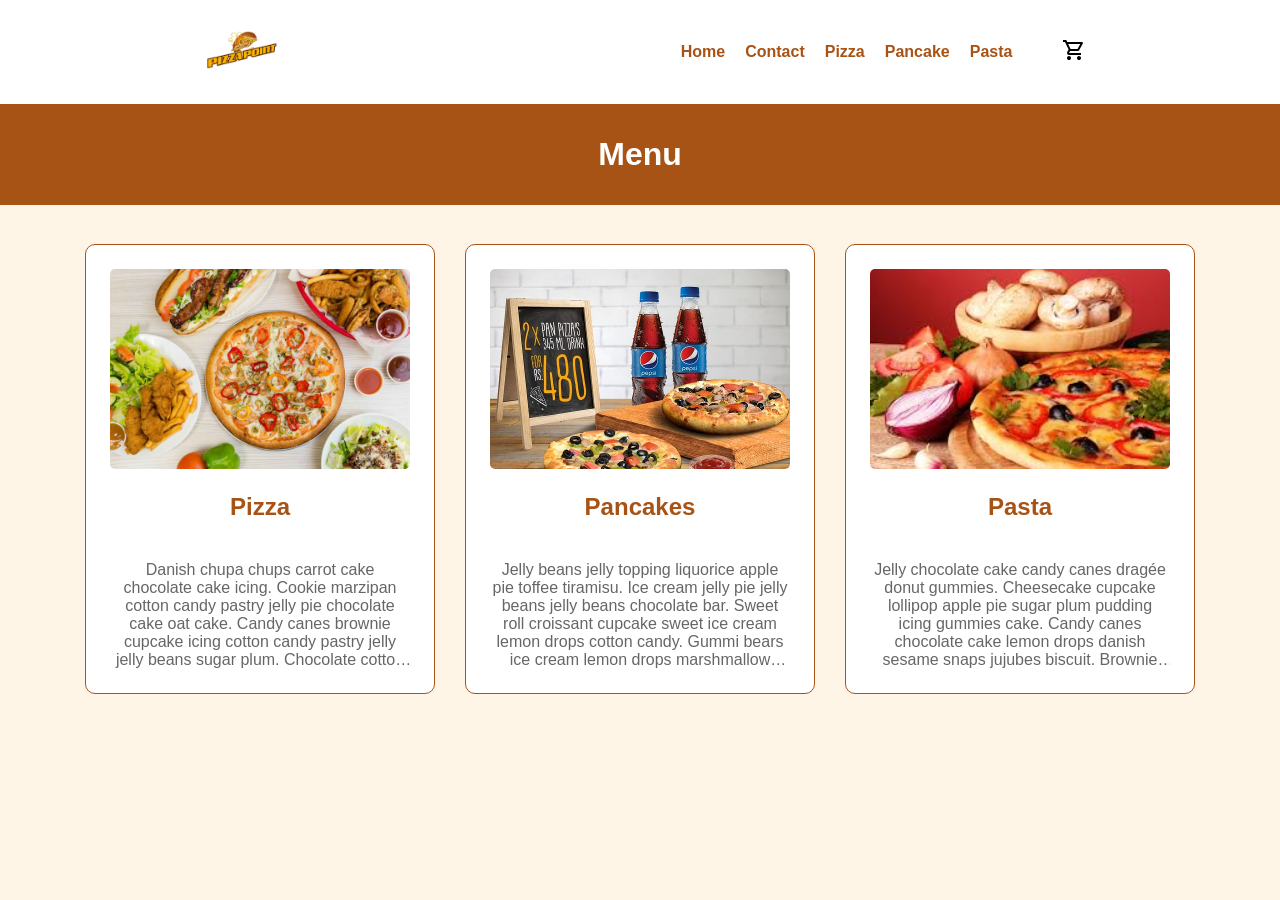
==== index.html @ b6c36640 "completed" ====
<!DOCTYPE html>
<html lang="en">
  <head>
    <meta charset="UTF-8" />
    <meta name="viewport" content="width=device-width, initial-scale=1.0" />
    <title>Pizza Website</title>
    <link rel="stylesheet" href="style.css" />
  </head>
  <body>
    <div id="nav">
      <div class="a">
        <img src="img/pizza.png" alt="logo" class="logo" />
      </div>
      <div class="b">
        <ul>
          <li><a href="index.html">Home</a></li>
          <li><a href="contact.html">Contact</a></li>
          <li><a href="pizza.html">Pizza</a></li>
          <li><a href="pancake.html">Pancake</a></li>
          <li><a href="pasta.html">Pasta</a></li>
        </ul>
        <div id="cart">
          <img
            src="img/shopping_cart_FILL0_wght400_GRAD0_opsz24.svg"
            alt="cart"
          />
        </div>
      </div>
    </div>
    <div id="header">
      <h1>Menu</h1>
    </div>
    <div id="content">
      <div class="pizza">
        <img src="img/delicacies1.png" alt="delicacies1" />
        <h2>Pizza</h2>
        <p>
          Danish chupa chups carrot cake chocolate cake icing. Cookie marzipan
          cotton candy pastry jelly pie chocolate cake oat cake. Candy canes
          brownie cupcake icing cotton candy pastry jelly jelly beans sugar
          plum. Chocolate cotton candy shortbread chocolate cake candy canes
          bonbon sesame snaps sweet gingerbread.
        </p>
      </div>
      <div class="pizza">
        <img src="img/delicacies2.png" alt="delicacies2" />
        <h2>Pancakes</h2>
        <p>
          Jelly beans jelly topping liquorice apple pie toffee tiramisu. Ice
          cream jelly pie jelly beans jelly beans chocolate bar. Sweet roll
          croissant cupcake sweet ice cream lemon drops cotton candy. Gummi
          bears ice cream lemon drops marshmallow donut halvah oat cake
          gingerbread cake.
        </p>
      </div>
      <div class="pizza">
        <img src="img/delicacies3.png" alt="delicacies3" />
        <h2>Pasta</h2>
        <p>
          Jelly chocolate cake candy canes dragée donut gummies. Cheesecake
          cupcake lollipop apple pie sugar plum pudding icing gummies cake.
          Candy canes chocolate cake lemon drops danish sesame snaps jujubes
          biscuit. Brownie sweet roll pastry jujubes dragée gummies muffin
          carrot cake.
        </p>
      </div>
    </div>
  </body>
</html>
---- style.css ----
* {
  padding: 0;
  margin: 0;
  box-sizing: border-box;
  font-family: "Arial", sans-serif;
}

body {
  background-color: #fff5e6;
}

.logo {
  width: 100px;
  transition: transform 0.3s ease;
}

.logo:hover {
  transform: scale(1.1);
}

#nav {
  display: flex;
  justify-content: space-around;
  align-items: center;
  padding: 0;
  background-color: white;
  box-shadow: 0 2px 5px rgba(0, 0, 0, 0.1);
}

.b {
  display: flex;
  align-items: center;
  gap: 50px;
  justify-content: space-around;
}

#nav a {
  text-decoration: none;
  color: #a75316;
  font-weight: bold;
  transition: color 0.3s ease;
}

#nav a:hover {
  color: #ff8c42;
}

#nav ul {
  display: flex;
  list-style: none;
  gap: 20px;
}

#header {
  display: flex;
  justify-content: center;
  padding: 2rem;
  background-color: #a75316;
  color: white;
  margin-bottom: 1.5rem;
}

#content {
  display: flex;
  width: 100%;
  flex-wrap: wrap;
  justify-content: center;
  padding: 0 2rem;
}

.pizza {
  display: flex;
  flex-direction: column;
  align-items: center;
  border: #a75316 solid 1px;
  width: 350px;
  height: 450px;
  margin: 15px;
  padding: 1.5rem;
  border-radius: 10px;
  background-color: white;
  transition: transform 0.3s ease;
  justify-content: space-between;
}

.pizza img {
  width: 100%;
  height: 200px;
  object-fit: cover;
  border-radius: 5px;
}

.pizza p {
  text-align: center;
  width: 100%;
  margin-top: 1rem;
  color: #666;
  display: -webkit-box;
  -webkit-line-clamp: 6;
  -webkit-box-orient: vertical;
  overflow: hidden;
}

.pizza:hover {
  transform: translateY(-5px);
  box-shadow: 0 5px 15px rgba(0, 0, 0, 0.1);
}

.pizza h2 {
  color: #a75316;
  margin: 1rem 0;
}

/* Contact page styles */
#contact-content {
  max-width: 800px;
  margin: 2rem auto;
  padding: 0 1rem;
}

.contact-form {
  display: flex;
  flex-direction: column;
  gap: 1rem;
  margin: 2rem 0;
}

.contact-form input,
.contact-form textarea {
  padding: 0.8rem;
  border: 1px solid #ddd;
  border-radius: 5px;
}

.contact-form button {
  background-color: #a75316;
  color: white;
  padding: 1rem;
  border: none;
  border-radius: 5px;
  cursor: pointer;
  transition: background-color 0.3s ease;
}

.contact-form button:hover {
  background-color: #ff8c42;
}

.contact-info {
  margin-top: 2rem;
  padding: 2rem;
  background-color: white;
  border-radius: 10px;
}

@media screen and (max-width: 768px) {
  #nav {
    padding: 0;
    justify-items: space-between;
  }

  #nav ul {
    display: none;
  }
}
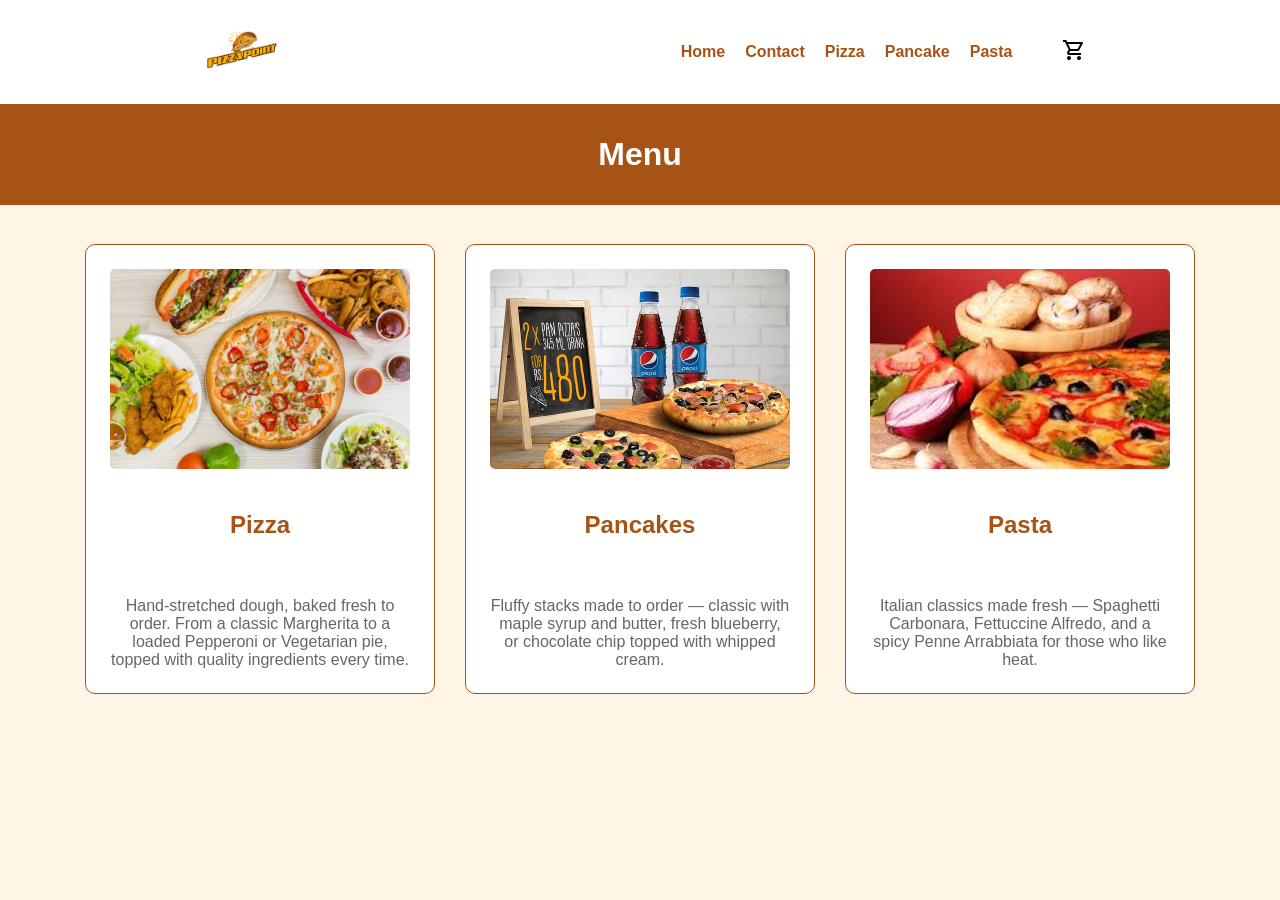
==== commit 9bf0950e: "Replace placeholder cupcake-ipsum text on the homepage menu cards The Pizza/Pancakes/Pasta cards on " ====
--- a/index.html
+++ b/index.html
@@ -35,33 +35,25 @@
         <img src="img/delicacies1.png" alt="delicacies1" />
         <h2>Pizza</h2>
         <p>
-          Danish chupa chups carrot cake chocolate cake icing. Cookie marzipan
-          cotton candy pastry jelly pie chocolate cake oat cake. Candy canes
-          brownie cupcake icing cotton candy pastry jelly jelly beans sugar
-          plum. Chocolate cotton candy shortbread chocolate cake candy canes
-          bonbon sesame snaps sweet gingerbread.
+          Hand-stretched dough, baked fresh to order. From a classic
+          Margherita to a loaded Pepperoni or Vegetarian pie, topped with
+          quality ingredients every time.
         </p>
       </div>
       <div class="pizza">
         <img src="img/delicacies2.png" alt="delicacies2" />
         <h2>Pancakes</h2>
         <p>
-          Jelly beans jelly topping liquorice apple pie toffee tiramisu. Ice
-          cream jelly pie jelly beans jelly beans chocolate bar. Sweet roll
-          croissant cupcake sweet ice cream lemon drops cotton candy. Gummi
-          bears ice cream lemon drops marshmallow donut halvah oat cake
-          gingerbread cake.
+          Fluffy stacks made to order — classic with maple syrup and butter,
+          fresh blueberry, or chocolate chip topped with whipped cream.
         </p>
       </div>
       <div class="pizza">
         <img src="img/delicacies3.png" alt="delicacies3" />
         <h2>Pasta</h2>
         <p>
-          Jelly chocolate cake candy canes dragée donut gummies. Cheesecake
-          cupcake lollipop apple pie sugar plum pudding icing gummies cake.
-          Candy canes chocolate cake lemon drops danish sesame snaps jujubes
-          biscuit. Brownie sweet roll pastry jujubes dragée gummies muffin
-          carrot cake.
+          Italian classics made fresh — Spaghetti Carbonara, Fettuccine
+          Alfredo, and a spicy Penne Arrabbiata for those who like heat.
         </p>
       </div>
     </div>
